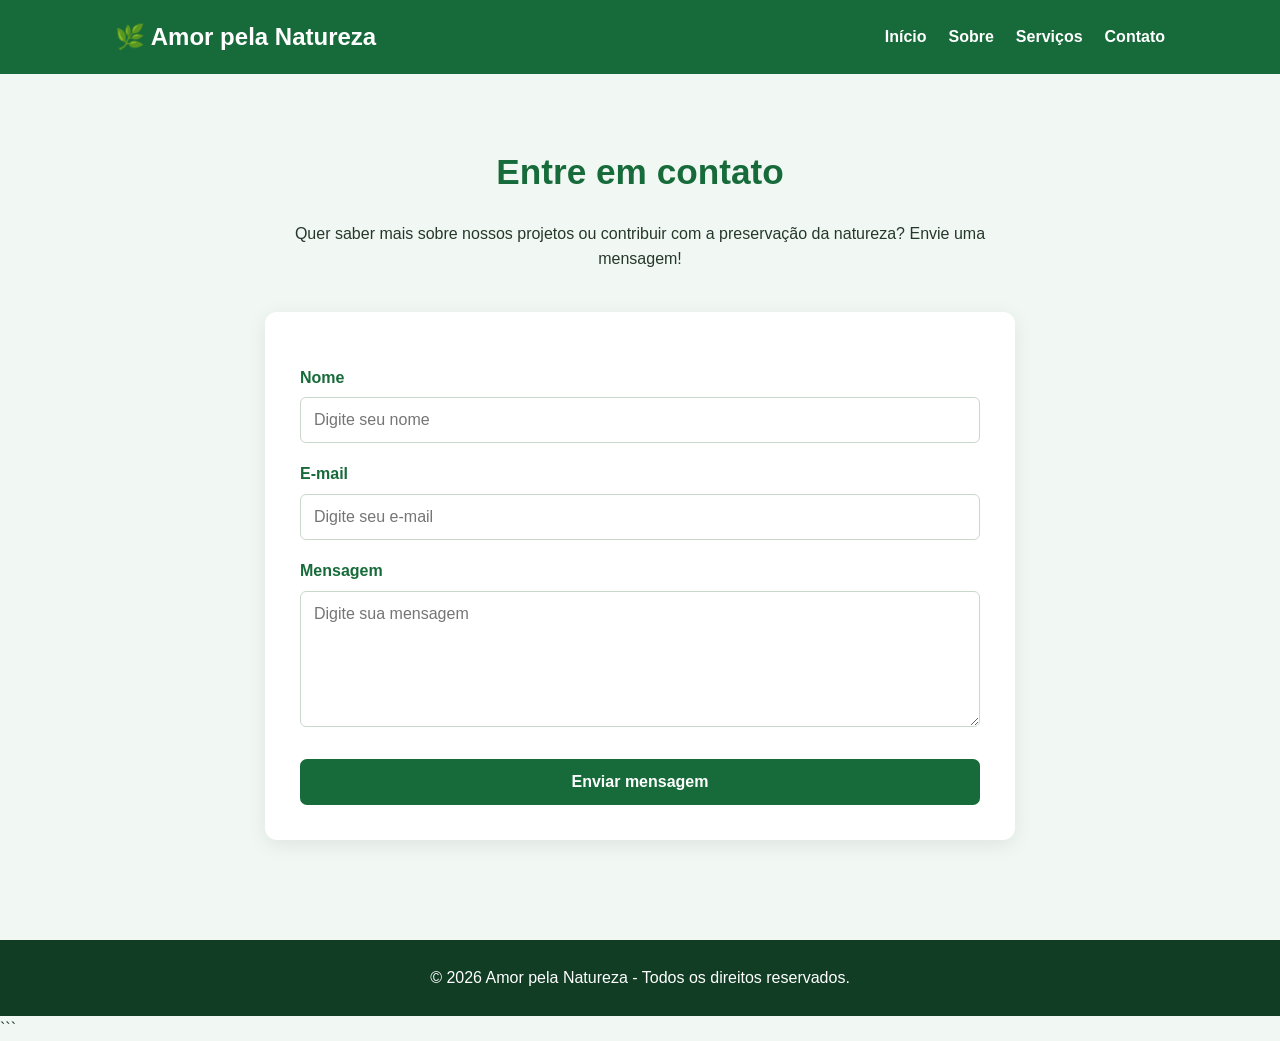
==== contato.html @ 6e479521 "estilização css responsiva e padronização visual" ====
<!DOCTYPE html>
<html lang="pt-BR">

<head>
    <meta charset="UTF-8">
    <meta name="viewport" content="width=device-width, initial-scale=1.0">

    <title>Contato - Amor pela Natureza</title>

    <link rel="stylesheet" href="css/style.css">
</head>

<body>

    <header>
        <nav class="navbar">

            <h1>🌿 Amor pela Natureza</h1>

            <ul>
                <li><a href="index.html">Início</a></li>
                <li><a href="sobre.html">Sobre</a></li>
                <li><a href="servicos.html">Serviços</a></li>
                <li><a href="contato.html">Contato</a></li>
            </ul>

        </nav>
    </header>

    <main>

        <section class="pagina contato">

            <h2>Entre em contato</h2>

            <p>
                Quer saber mais sobre nossos projetos ou contribuir
                com a preservação da natureza? Envie uma mensagem!
            </p>

            <form action="#" method="post">

                <label for="nome">Nome</label>

                <input
                    type="text"
                    id="nome"
                    name="nome"
                    placeholder="Digite seu nome"
                    required
                >

                <label for="email">E-mail</label>

                <input
                    type="email"
                    id="email"
                    name="email"
                    placeholder="Digite seu e-mail"
                    required
                >

                <label for="mensagem">Mensagem</label>

                <textarea
                    id="mensagem"
                    name="mensagem"
                    rows="6"
                    placeholder="Digite sua mensagem"
                    required
                ></textarea>

                <button type="submit">
                    Enviar mensagem
                </button>

            </form>

        </section>

    </main>

    <footer>
        <p>
            &copy; 2026 Amor pela Natureza - Todos os direitos reservados.
        </p>
    </footer>

</body>
</html>
```
---- css/style.css ----
* {
    margin: 0;
    padding: 0;
    box-sizing: border-box;
}

body {
    font-family: Arial, Helvetica, sans-serif;
    background-color: #f1f8f3;
    color: #26382b;
    line-height: 1.6;
}

/* Cabeçalho */
header {
    background-color: #176b3a;
    color: white;
}

.navbar {
    max-width: 1100px;
    margin: auto;
    padding: 18px 25px;
    display: flex;
    align-items: center;
    justify-content: space-between;
    gap: 20px;
}

.navbar h1 {
    font-size: 1.5rem;
}

.navbar ul {
    list-style: none;
    display: flex;
    gap: 22px;
}

.navbar a {
    color: white;
    text-decoration: none;
    font-weight: bold;
    transition: 0.3s;
}

.navbar a:hover {
    color: #b8f2c8;
}

/* Página inicial */
.hero {
    min-height: 500px;
    display: flex;
    align-items: center;
    justify-content: center;
    padding: 60px 25px;
    background:
        linear-gradient(
            rgba(12, 70, 37, 0.78),
            rgba(12, 70, 37, 0.78)
        ),
        linear-gradient(135deg, #55a66c, #164e2c);
}

.hero-content {
    max-width: 800px;
    text-align: center;
    color: white;
}

.hero h2 {
    font-size: 3rem;
    margin-bottom: 20px;
}

.hero p {
    font-size: 1.2rem;
    margin-bottom: 30px;
}

.botao {
    display: inline-block;
    padding: 13px 25px;
    background-color: #ffffff;
    color: #176b3a;
    border-radius: 30px;
    text-decoration: none;
    font-weight: bold;
    transition: 0.3s;
}

.botao:hover {
    background-color: #b8f2c8;
    transform: translateY(-2px);
}

/* Conteúdo */
.destaques,
.pagina {
    max-width: 1100px;
    margin: auto;
    padding: 70px 25px;
}

.destaques h2,
.pagina h2 {
    text-align: center;
    color: #176b3a;
    font-size: 2.2rem;
    margin-bottom: 20px;
}

.pagina > p,
.destaques > p {
    max-width: 800px;
    margin: 0 auto 40px;
    text-align: center;
}

/* Cards */
.cards {
    display: grid;
    grid-template-columns: repeat(3, 1fr);
    gap: 25px;
    margin-top: 40px;
}

.card {
    background-color: white;
    padding: 30px;
    border-radius: 12px;
    text-align: center;
    box-shadow: 0 5px 18px rgba(0, 0, 0, 0.08);
    transition: 0.3s;
}

.card:hover {
    transform: translateY(-6px);
    box-shadow: 0 10px 25px rgba(0, 0, 0, 0.12);
}

.card span {
    display: block;
    font-size: 3rem;
    margin-bottom: 15px;
}

.card h3 {
    color: #176b3a;
    margin-bottom: 10px;
}

/* Missão, visão e valores */
.info {
    display: grid;
    grid-template-columns: repeat(3, 1fr);
    gap: 25px;
    margin-top: 40px;
}

.info div {
    background-color: white;
    padding: 30px;
    border-left: 5px solid #2e8b57;
    border-radius: 8px;
    box-shadow: 0 5px 15px rgba(0, 0, 0, 0.06);
}

.info h3 {
    color: #176b3a;
    margin-bottom: 12px;
}

/* Formulário */
.contato {
    max-width: 800px;
}

form {
    background-color: white;
    padding: 35px;
    margin-top: 35px;
    border-radius: 12px;
    box-shadow: 0 5px 20px rgba(0, 0, 0, 0.08);
}

form label {
    display: block;
    margin-bottom: 7px;
    margin-top: 18px;
    font-weight: bold;
    color: #176b3a;
}

form input,
form textarea {
    width: 100%;
    padding: 13px;
    border: 1px solid #c8d8cc;
    border-radius: 6px;
    font-family: inherit;
    font-size: 1rem;
}

form input:focus,
form textarea:focus {
    outline: none;
    border-color: #2e8b57;
    box-shadow: 0 0 0 2px rgba(46, 139, 87, 0.15);
}

form textarea {
    resize: vertical;
}

form button {
    width: 100%;
    margin-top: 25px;
    padding: 14px;
    border: none;
    border-radius: 7px;
    background-color: #176b3a;
    color: white;
    font-size: 1rem;
    font-weight: bold;
    cursor: pointer;
    transition: 0.3s;
}

form button:hover {
    background-color: #0e4c28;
}

/* Rodapé */
footer {
    background-color: #103d23;
    color: white;
    text-align: center;
    padding: 25px;
    margin-top: 30px;
}

/* Responsividade */
@media (max-width: 800px) {
    .navbar {
        flex-direction: column;
    }

    .navbar ul {
        flex-wrap: wrap;
        justify-content: center;
    }

    .hero h2 {
        font-size: 2.2rem;
    }

    .cards,
    .info {
        grid-template-columns: 1fr;
    }
}

@media (max-width: 500px) {
    .navbar ul {
        gap: 12px;
    }

    .navbar a {
        font-size: 0.9rem;
    }

    .hero {
        min-height: 450px;
    }

    .hero h2 {
        font-size: 1.8rem;
    }

    .hero p {
        font-size: 1rem;
    }

    .destaques,
    .pagina {
        padding: 45px 18px;
    }

    form {
        padding: 22px;
    }
}
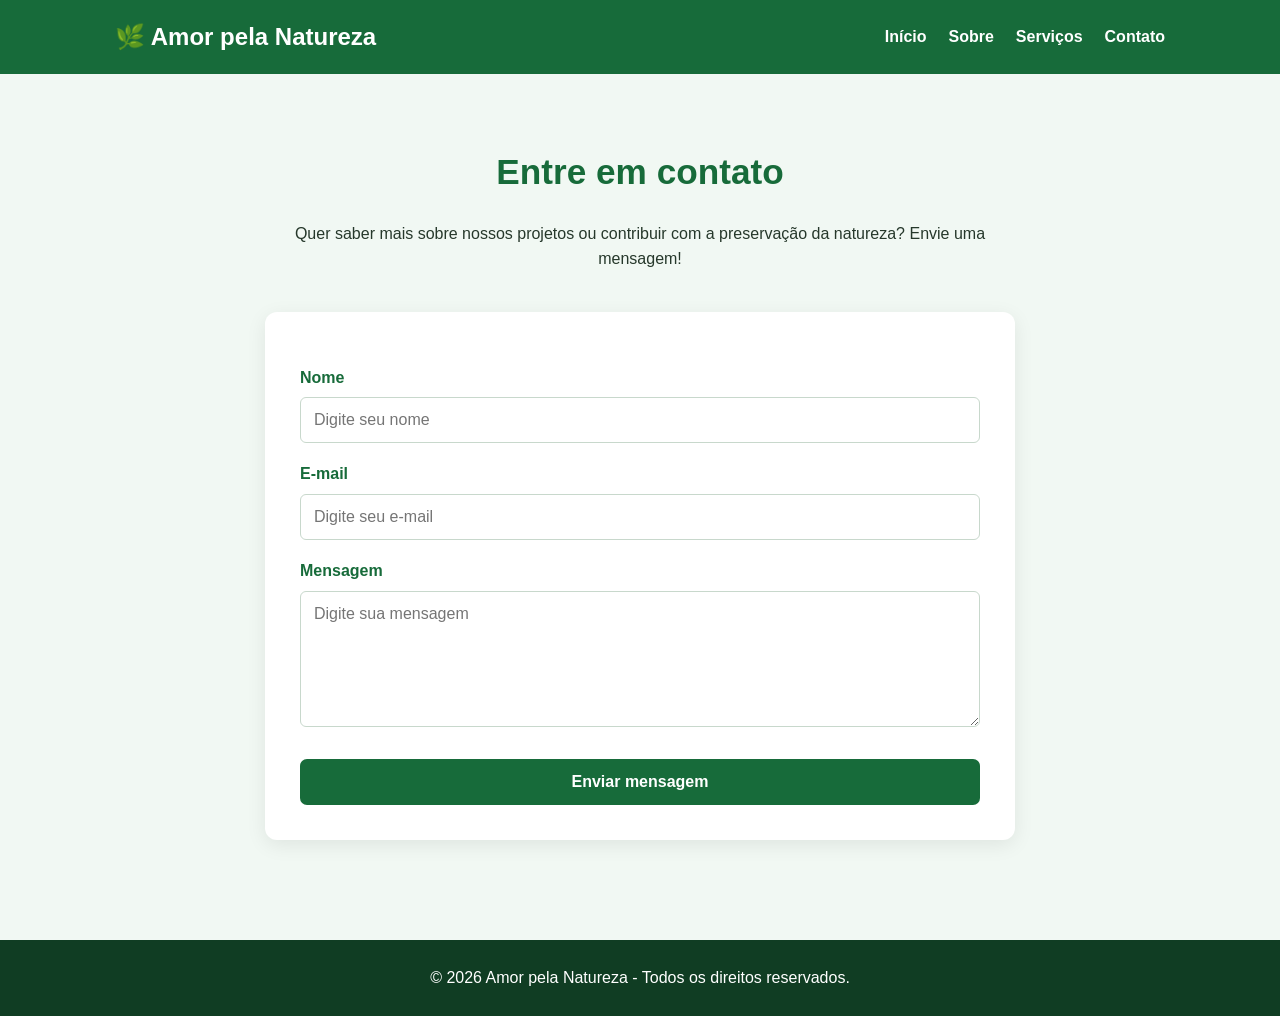
==== commit b27ffdfd: "implementa validacao de formulario e interatividade js" ====
--- a/contato.html
+++ b/contato.html
@@ -12,21 +12,37 @@
 
 <body>
 
+    <!-- CABEÇALHO -->
     <header>
+
         <nav class="navbar">
 
             <h1>🌿 Amor pela Natureza</h1>
 
             <ul>
-                <li><a href="index.html">Início</a></li>
-                <li><a href="sobre.html">Sobre</a></li>
-                <li><a href="servicos.html">Serviços</a></li>
-                <li><a href="contato.html">Contato</a></li>
+                <li>
+                    <a href="index.html">Início</a>
+                </li>
+
+                <li>
+                    <a href="sobre.html">Sobre</a>
+                </li>
+
+                <li>
+                    <a href="servicos.html">Serviços</a>
+                </li>
+
+                <li>
+                    <a href="contato.html">Contato</a>
+                </li>
             </ul>
 
         </nav>
+
     </header>
 
+
+    <!-- CONTEÚDO PRINCIPAL -->
     <main>
 
         <section class="pagina contato">
@@ -38,38 +54,50 @@
                 com a preservação da natureza? Envie uma mensagem!
             </p>
 
-            <form action="#" method="post">
 
-                <label for="nome">Nome</label>
+            <!-- FORMULÁRIO -->
+            <form id="formContato">
+
+                <!-- NOME -->
+                <label for="nome">
+                    Nome
+                </label>
 
                 <input
                     type="text"
                     id="nome"
                     name="nome"
                     placeholder="Digite seu nome"
-                    required
                 >
 
-                <label for="email">E-mail</label>
+
+                <!-- E-MAIL -->
+                <label for="email">
+                    E-mail
+                </label>
 
                 <input
                     type="email"
                     id="email"
                     name="email"
                     placeholder="Digite seu e-mail"
-                    required
                 >
 
-                <label for="mensagem">Mensagem</label>
+
+                <!-- MENSAGEM -->
+                <label for="mensagem">
+                    Mensagem
+                </label>
 
                 <textarea
                     id="mensagem"
                     name="mensagem"
                     rows="6"
                     placeholder="Digite sua mensagem"
-                    required
                 ></textarea>
 
+
+                <!-- BOTÃO -->
                 <button type="submit">
                     Enviar mensagem
                 </button>
@@ -80,12 +108,21 @@
 
     </main>
 
+
+    <!-- RODAPÉ -->
     <footer>
+
         <p>
-            &copy; 2026 Amor pela Natureza - Todos os direitos reservados.
+            &copy; 2026 Amor pela Natureza -
+            Todos os direitos reservados.
         </p>
+
     </footer>
 
+
+    <!-- JAVASCRIPT -->
+    <script src="js/script.js"></script>
+
 </body>
-</html>
-```
+
+</html>
--- a/css/style.css
+++ b/css/style.css
@@ -1,3 +1,6 @@
+/* ============================= */
+/* CONFIGURAÇÕES GERAIS */
+/* ============================= */
 
 * {
     margin: 0;
@@ -5,291 +8,476 @@
     box-sizing: border-box;
 }
 
+
 body {
     font-family: Arial, Helvetica, sans-serif;
+
     background-color: #f1f8f3;
+
     color: #26382b;
+
     line-height: 1.6;
 }
 
-/* Cabeçalho */
+
+/* ============================= */
+/* CABEÇALHO */
+/* ============================= */
+
 header {
     background-color: #176b3a;
+
     color: white;
 }
+
 
 .navbar {
     max-width: 1100px;
+
     margin: auto;
+
     padding: 18px 25px;
+
     display: flex;
+
     align-items: center;
+
     justify-content: space-between;
+
     gap: 20px;
 }
+
 
 .navbar h1 {
     font-size: 1.5rem;
 }
 
+
 .navbar ul {
     list-style: none;
+
     display: flex;
+
     gap: 22px;
 }
+
 
 .navbar a {
     color: white;
+
     text-decoration: none;
+
     font-weight: bold;
+
     transition: 0.3s;
 }
+
 
 .navbar a:hover {
     color: #b8f2c8;
 }
 
-/* Página inicial */
+
+/* ============================= */
+/* PÁGINA INICIAL */
+/* ============================= */
+
 .hero {
     min-height: 500px;
+
     display: flex;
+
     align-items: center;
+
     justify-content: center;
+
     padding: 60px 25px;
+
     background:
         linear-gradient(
             rgba(12, 70, 37, 0.78),
             rgba(12, 70, 37, 0.78)
         ),
-        linear-gradient(135deg, #55a66c, #164e2c);
-}
+        linear-gradient(
+            135deg,
+            #55a66c,
+            #164e2c
+        );
+}
+
 
 .hero-content {
     max-width: 800px;
+
     text-align: center;
+
     color: white;
 }
+
 
 .hero h2 {
     font-size: 3rem;
+
     margin-bottom: 20px;
 }
+
 
 .hero p {
     font-size: 1.2rem;
+
     margin-bottom: 30px;
 }
+
 
 .botao {
     display: inline-block;
+
     padding: 13px 25px;
+
     background-color: #ffffff;
+
     color: #176b3a;
+
     border-radius: 30px;
+
     text-decoration: none;
+
     font-weight: bold;
+
     transition: 0.3s;
 }
+
 
 .botao:hover {
     background-color: #b8f2c8;
+
     transform: translateY(-2px);
 }
 
-/* Conteúdo */
+
+/* ============================= */
+/* CONTEÚDO */
+/* ============================= */
+
 .destaques,
 .pagina {
     max-width: 1100px;
+
     margin: auto;
+
     padding: 70px 25px;
 }
+
 
 .destaques h2,
 .pagina h2 {
     text-align: center;
+
     color: #176b3a;
+
     font-size: 2.2rem;
+
     margin-bottom: 20px;
 }
+
 
 .pagina > p,
 .destaques > p {
     max-width: 800px;
+
     margin: 0 auto 40px;
+
     text-align: center;
 }
 
-/* Cards */
+
+/* ============================= */
+/* CARDS */
+/* ============================= */
+
 .cards {
     display: grid;
+
     grid-template-columns: repeat(3, 1fr);
+
     gap: 25px;
+
     margin-top: 40px;
 }
+
 
 .card {
     background-color: white;
+
     padding: 30px;
+
     border-radius: 12px;
+
     text-align: center;
-    box-shadow: 0 5px 18px rgba(0, 0, 0, 0.08);
+
+    box-shadow:
+        0 5px 18px rgba(0, 0, 0, 0.08);
+
     transition: 0.3s;
 }
+
 
 .card:hover {
     transform: translateY(-6px);
-    box-shadow: 0 10px 25px rgba(0, 0, 0, 0.12);
-}
+
+    box-shadow:
+        0 10px 25px rgba(0, 0, 0, 0.12);
+}
+
 
 .card span {
     display: block;
+
     font-size: 3rem;
+
     margin-bottom: 15px;
 }
+
 
 .card h3 {
     color: #176b3a;
+
     margin-bottom: 10px;
 }
 
-/* Missão, visão e valores */
+
+/* ============================= */
+/* MISSÃO, VISÃO E VALORES */
+/* ============================= */
+
 .info {
     display: grid;
+
     grid-template-columns: repeat(3, 1fr);
+
     gap: 25px;
+
     margin-top: 40px;
 }
+
 
 .info div {
     background-color: white;
+
     padding: 30px;
+
     border-left: 5px solid #2e8b57;
+
     border-radius: 8px;
-    box-shadow: 0 5px 15px rgba(0, 0, 0, 0.06);
-}
+
+    box-shadow:
+        0 5px 15px rgba(0, 0, 0, 0.06);
+}
+
 
 .info h3 {
     color: #176b3a;
+
     margin-bottom: 12px;
 }
 
-/* Formulário */
+
+/* ============================= */
+/* FORMULÁRIO DE CONTATO */
+/* ============================= */
+
 .contato {
     max-width: 800px;
 }
 
+
 form {
     background-color: white;
+
     padding: 35px;
+
     margin-top: 35px;
+
     border-radius: 12px;
-    box-shadow: 0 5px 20px rgba(0, 0, 0, 0.08);
-}
+
+    box-shadow:
+        0 5px 20px rgba(0, 0, 0, 0.08);
+}
+
 
 form label {
     display: block;
+
     margin-bottom: 7px;
+
     margin-top: 18px;
+
     font-weight: bold;
+
     color: #176b3a;
 }
+
 
 form input,
 form textarea {
     width: 100%;
+
     padding: 13px;
+
     border: 1px solid #c8d8cc;
+
     border-radius: 6px;
+
     font-family: inherit;
+
     font-size: 1rem;
 }
+
 
 form input:focus,
 form textarea:focus {
     outline: none;
+
     border-color: #2e8b57;
-    box-shadow: 0 0 0 2px rgba(46, 139, 87, 0.15);
-}
+
+    box-shadow:
+        0 0 0 2px rgba(46, 139, 87, 0.15);
+}
+
 
 form textarea {
     resize: vertical;
 }
 
+
+/* ============================= */
+/* BOTÃO DO FORMULÁRIO */
+/* ============================= */
+
 form button {
     width: 100%;
+
     margin-top: 25px;
+
     padding: 14px;
+
     border: none;
+
     border-radius: 7px;
+
     background-color: #176b3a;
+
     color: white;
+
     font-size: 1rem;
+
     font-weight: bold;
+
     cursor: pointer;
+
     transition: 0.3s;
 }
+
 
 form button:hover {
     background-color: #0e4c28;
-}
-
-/* Rodapé */
+
+    transform: translateY(-2px);
+}
+
+
+form button:active {
+    transform: translateY(0);
+}
+
+
+/* ============================= */
+/* RODAPÉ */
+/* ============================= */
+
 footer {
     background-color: #103d23;
+
     color: white;
+
     text-align: center;
+
     padding: 25px;
+
     margin-top: 30px;
 }
 
-/* Responsividade */
+
+/* ============================= */
+/* RESPONSIVIDADE */
+/* ============================= */
+
 @media (max-width: 800px) {
+
     .navbar {
         flex-direction: column;
     }
 
+
     .navbar ul {
         flex-wrap: wrap;
+
         justify-content: center;
     }
+
 
     .hero h2 {
         font-size: 2.2rem;
     }
+
 
     .cards,
     .info {
         grid-template-columns: 1fr;
     }
-}
+
+}
+
+
+/* ============================= */
+/* CELULAR */
+/* ============================= */
 
 @media (max-width: 500px) {
+
     .navbar ul {
         gap: 12px;
     }
 
+
     .navbar a {
         font-size: 0.9rem;
     }
 
+
     .hero {
         min-height: 450px;
     }
 
+
     .hero h2 {
         font-size: 1.8rem;
     }
 
+
     .hero p {
         font-size: 1rem;
     }
+
 
     .destaques,
     .pagina {
         padding: 45px 18px;
     }
 
+
     form {
         padding: 22px;
     }
-}
+
+}
